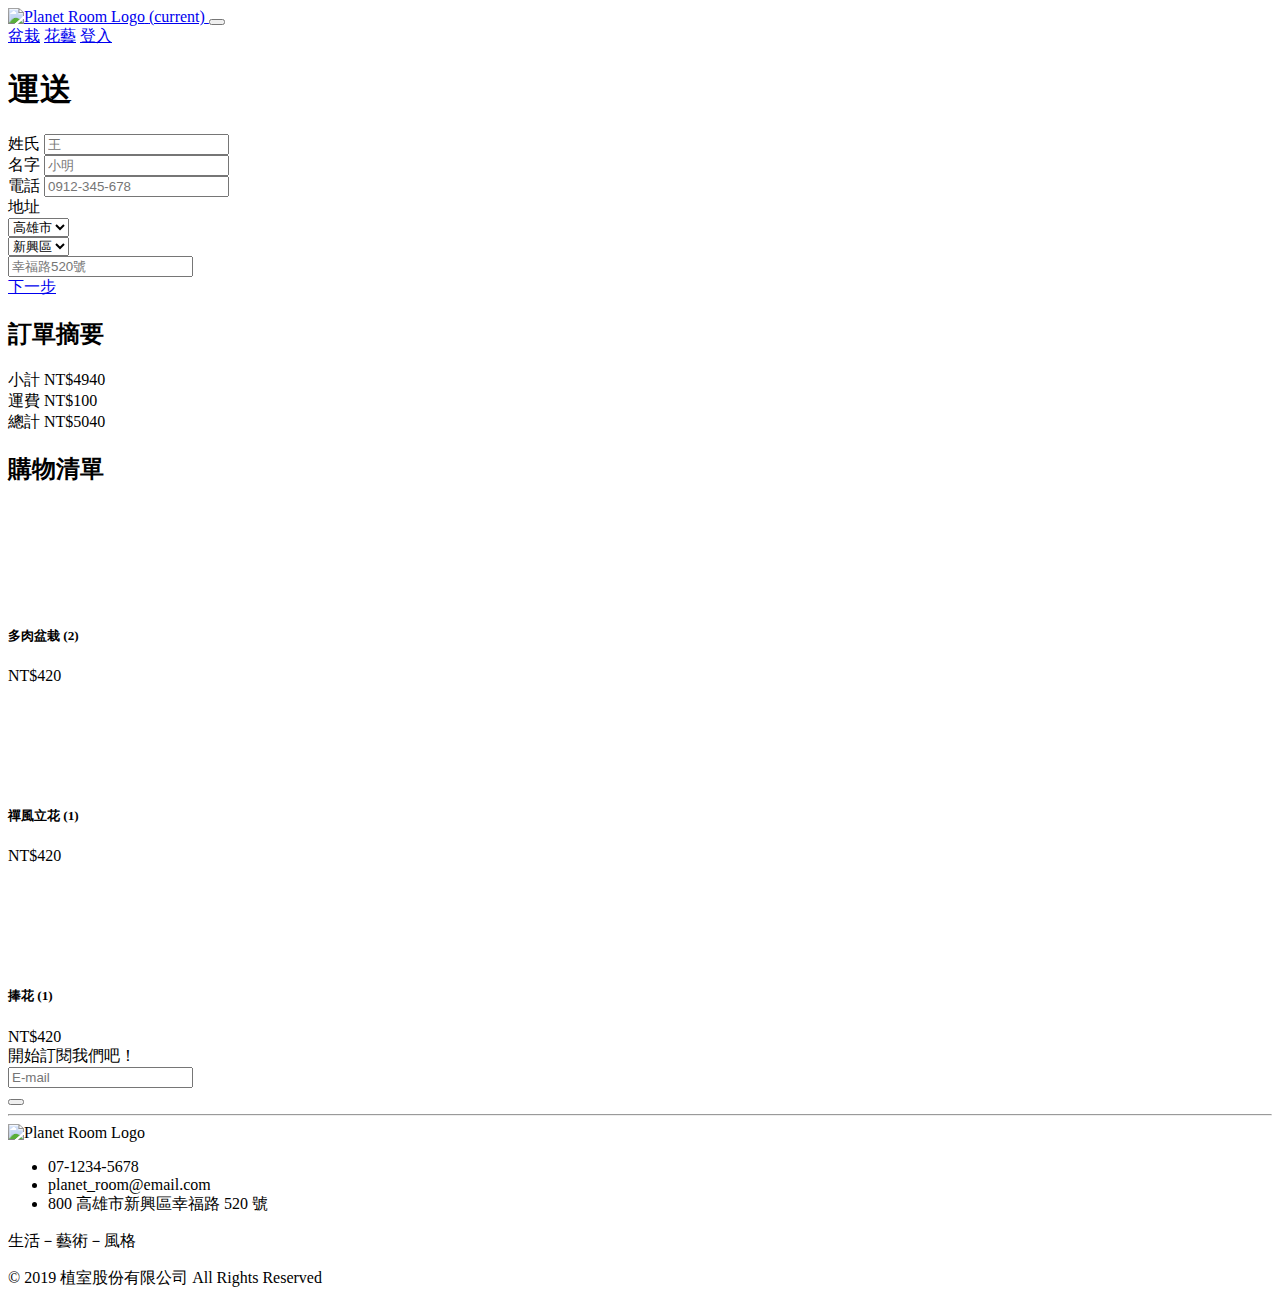
==== ckeckout-1.html @ a45eb7bd "Add files via upload" ====
<!DOCTYPE html>
<html lang="en">

<head>

    <meta charset="UTF-8">
    <meta name="viewport" content="width=device-width, initial-scale=1.0">
    <meta http-equiv="X-UA-Compatible" content="ie=edge">
    <title>產品列表 - 植室 | Planet Room</title>
    <meta name="description" content="植室藝廊，盆栽花束風格選品。">
    <!-- favicon -->
    <link rel="Shortcut Icon" type="image/x-icon" href="img/logo/logo.ico" />
    <!-- property -->
    <meta property="og:title" content="植室藝廊，盆栽花束風格選品 | 植室 Planet Room" />
    <meta property="og:description" content="讓空間瀰漫綠色氣息，植物風格選品。" />
    <meta property="og:type" content="website" />
    <meta property="og:url" content="網址" />
    <meta property="og:image" content="圖片路徑" />
    <meat property="fb:app_id" content="" />
    <meta property="og:site_name" content="植室 | Planet Room" />
    <meat property="og:locale" content="zh_TW" />
    <!-- apple-touch -->
    <link href="img/logo/apple-icon-180x180.png" rel="apple-touch-icon" />
    <!-- css -->
    <link rel="stylesheet" href="assets/stylesheets/all.css">
    <!-- fontawesome -->
    <script src="https://kit.fontawesome.com/18089327b4.js" crossorigin="anonymous"></script>

</head>

<body>

    <header>
        <!-- navbar -->
        <nav class="navbar navbar-expand-lg navbar-light bg-transparent p-lg-3">
            <div class="container">
                <a class="navbar-brand active" href="index.html">
                    <img src="img/logo/logo.svg" width="90" alt="Planet Room Logo">
                    <span class="sr-only">(current)</span>
                </a>
                <button class="navbar-toggler" type="button" data-toggle="collapse" data-target="#navbarNavAltMarkup"
                    aria-controls="navbarNavAltMarkup" aria-expanded="false" aria-label="Toggle navigation">
                    <span class="navbar-toggler-icon"></span>
                </button>
                <div class="collapse navbar-collapse" id="navbarNavAltMarkup">
                    <div class="navbar-nav">
                        <a class="nav-item nav-link mx-2" href="product-potted_plant.html">盆栽</a>
                        <a class="nav-item nav-link mx-2" href="product-floral.html">花藝</a>
                        <a class="nav-item nav-link mx-2" href="login.html">登入</a>
                        <a class="nav-item nav-link mx-2" href="cart.html">
                            <i class="fas fa-shopping-cart"></i>
                        </a>
                    </div>
                </div>
            </div>
        </nav>
    </header>

    <!-- section -->
    <section>
        <div class="container">
            <div class="row mt-md-6">
                <div class="col-md-8 text-brand-green-light px-0 px-md-3">
                    <div class="p-5 bg-brand-gray">
                        <div class="d-flex justify-content-between">
                            <h1 class="h2 w-100">運送</h1>
                            <div class="w-100 step__group d-flex justify-content-between align-items-center">
                                <div class="step__group--line"></div>
                                <div class="step__circle active"></div>
                                <div class="step__circle"></div>
                                <div class="step__circle"></div>
                            </div>
                        </div>
                        <form class="mt-3">
                            <div class="form-row">
                                <div class="form-group col-md-6">
                                    <label for="lastname">姓氏</label>
                                    <input type="text" class="form-control form-control-lg font-weight-light"
                                        id="lastname" placeholder="王">
                                </div>
                                <div class="form-group col-md-6">
                                    <label for="firstname">名字</label>
                                    <input type="text" class="form-control form-control-lg font-weight-light"
                                        id="firstname" placeholder="小明">
                                </div>
                            </div>
                            <div class="form-group">
                                <label for="tel">電話</label>
                                <input type="tel" class="form-control form-control-lg font-weight-light" id="tel"
                                    placeholder="0912-345-678">
                            </div>
                            <div class="form-group">
                                <label for="address">地址</label>
                                <div class="form-row">
                                    <div class="form-group col-md-6">
                                        <select id="city" class="form-control form-control-lg font-weight-light">
                                            <option value="高雄市">高雄市</option>
                                            <option>台北市</option>
                                            <option>新北市</option>
                                            <option>桃園市</option>
                                            <option>新竹市</option>
                                            <option>苗栗市</option>
                                            <option>台中市</option>
                                            <option>彰化市</option>
                                            <option>雲林市</option>
                                            <option>嘉義市</option>
                                            <option>台南市</option>
                                            <option>屏東市</option>
                                            <option>台東市</option>
                                            <option>花蓮市</option>
                                            <option>宜蘭市</option>
                                        </select>
                                    </div>
                                    <div class="form-group col-md-6">
                                        <select id="region" class="form-control form-control-lg font-weight-light">
                                            <option value="新興區">新興區</option>
                                            <option>苓雅區</option>
                                        </select>
                                    </div>
                                </div>
                                <input type="text" class="form-control form-control-lg font-weight-light"
                                    id="inputAddress2" placeholder="幸福路520號">
                            </div>
                        </form>
                    </div>
                    <a href="ckeckout-2.html" class="btn btn-brand-green-light btn-lg btn-block p-3">下一步</a>
                </div>
                <div class="col-md-4 d-none d-md-block">
                    <div class="border--color">
                        <div class="p-3 bg-brand-green-lighter">
                            <h2 class="h4 text-center text-white mb-0">訂單摘要</h2>
                        </div>
                        <div class="p-4 text-brand-green-light">
                            <div class="d-flex justify-content-between mb-2">
                                <span class="font-weight-light">小計</span>
                                <span class="font-weight-light">NT$4940</span>
                            </div>
                            <div class="d-flex justify-content-between mb-3">
                                <span class="font-weight-light">運費</span>
                                <span class="font-weight-light">NT$100</span>
                            </div>
                            <div class="d-flex justify-content-between">
                                <span class="h5">總計</span>
                                <span class="h5">NT$5040</span>
                            </div>
                        </div>
                    </div>
                    <div class="border--color mt-4">
                        <div class="p-3 bg-brand-green-lighter">
                            <h2 class="h4 text-center text-white mb-0">購物清單</h2>
                        </div>
                        <div class="p-4 text-brand-green-light">
                            <div class="d-flex justify-content-between align-items-center mb-3">
                                <div class="col-6">
                                    <div class="w-100 bg--cover"
                                        style="background-image: url('img/potted_plant/product_01.jpg'); height: 100px;">
                                    </div>
                                </div>
                                <div class="col-6">
                                    <div>
                                        <h5 class="h6 mb-0 font-weight-normal">多肉盆栽 (2)</h5>
                                        <span>NT$420</span>
                                    </div>
                                </div>
                            </div>
                            <div class="d-flex justify-content-between align-items-center mb-3">
                                <div class="col-6">
                                    <div class="w-100 bg--cover"
                                        style="background-image: url('img/floral/product_02.jpg'); height: 100px;">
                                    </div>
                                </div>
                                <div class="col-6">
                                    <div>
                                        <h5 class="h6 mb-0 font-weight-normal">禪風立花 (1)</h5>
                                        <span>NT$420</span>
                                    </div>
                                </div>
                            </div>
                            <div class="d-flex justify-content-between align-items-center">
                                <div class="col-6">
                                    <div class="w-100 bg--cover"
                                        style="background-image: url('img/floral/product_03.jpg'); height: 100px;">
                                    </div>
                                </div>
                                <div class="col-6">
                                    <div>
                                        <h5 class="h6 mb-0 font-weight-normal">捧花 (1)</h5>
                                        <span>NT$420</span>
                                    </div>
                                </div>
                            </div>
                        </div>
                    </div>
                </div>
            </div>
        </div>
    </section>

    <!-- footer -->
    <footer class="bg-brand-gray mt-md-6 pb-5">
        <!-- mail -->
        <section>
            <div class="container">
                <div class="row py-3 d-flex align-items-center">
                    <div class="col-md-6 d-flex justify-content-center d-md-inline mb-2 mb-md-0">
                        開始訂閱我們吧！
                    </div>
                    <div class="col-md-6 d-flex justify-content-center">
                        <div class="input-group-prepend">
                            <span class="input-group-text bg-white p-3">
                                <i class="fas fa-envelope"></i>
                            </span>
                        </div>
                        <input type="email" class="form-input" placeholder="E-mail" aria-label="email"
                            aria-describedby="mail">
                        <div class="input-group-append">
                            <button class="btn btn-brand-gray-dark px-3" type="submit">
                                <i class="fas fa-arrow-right"></i>
                            </button>
                        </div>
                    </div>
                </div>
            </div>
            <hr class="m-0 bg-brand-gray-light">
        </section>
        <!-- information -->
        <section>
            <div class="container">
                <div class="row pt-5">
                    <div class="col-md-6">
                        <img src="img/logo/logo.svg" width="70" alt="Planet Room Logo">
                        <ul class="p-0 mt-5 font-weight-light">
                            <li>07-1234-5678</li>
                            <li>planet_room@email.com</li>
                            <li>800 高雄市新興區幸福路 520 號</li>
                        </ul>
                    </div>
                    <div class="col-md-6 footer__slogan--text">
                        <p>生活－藝術－風格</p>
                    </div>
                </div>
                <div class="row d-flex align-items-center">
                    <div class="col-md-6">
                        <div class="footer__communityIcon">
                            <a href="#"><i class="fab fa-line"></i></a>
                            <a href="#"><i class="fab fa-facebook-square"></i></a>
                        </div>
                    </div>
                    <div class="col-md-6 d-md-flex justify-content-end">
                        <p class="font-weight-light text-brand-green">
                            &copy; 2019 植室股份有限公司 All Rights Reserved
                        </p>
                    </div>
                </div>
            </div>
        </section>
    </footer>

</body>

<!-- js -->
<script src="assets/bootstrap/js/jquery-3.4.1.slim.min.js"></script>
<script src="assets/bootstrap/js/bootstrap.min.js"></script>

</html>
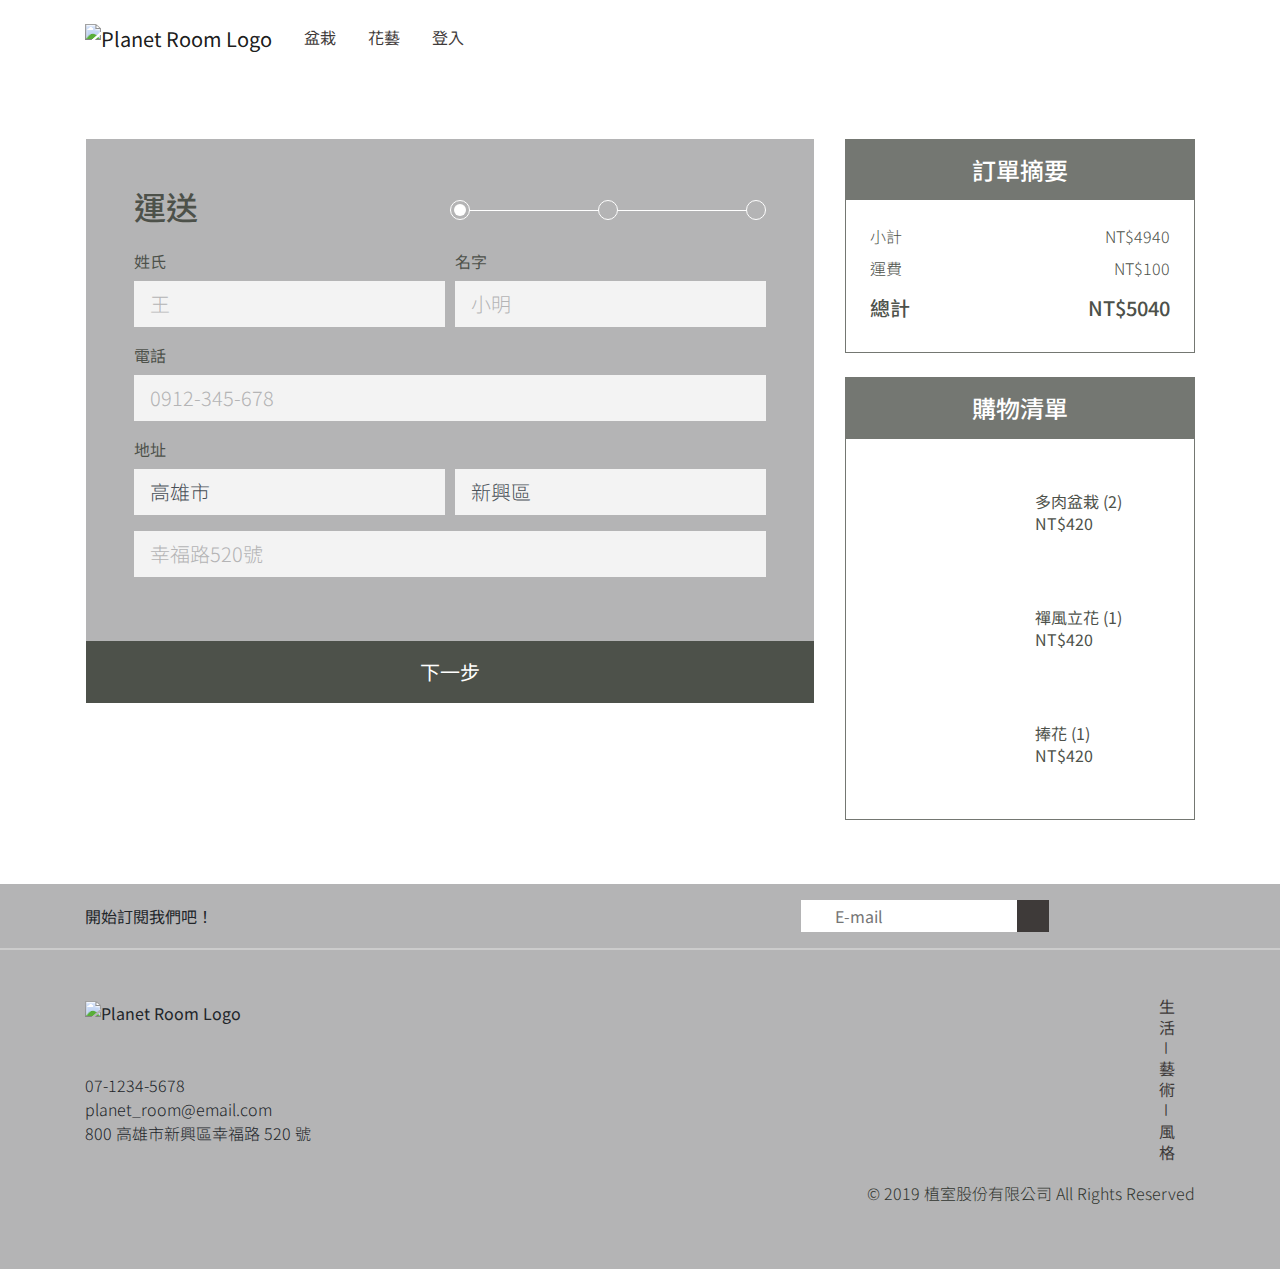
==== commit 7ff68b62: "Add files via upload" ====
--- a/ckeckout-1.html
+++ b/ckeckout-1.html
@@ -239,7 +239,7 @@
                         <p>生活－藝術－風格</p>
                     </div>
                 </div>
-                <div class="row d-flex align-items-center">
+                <div class="row align-items-center">
                     <div class="col-md-6">
                         <div class="footer__communityIcon">
                             <a href="#"><i class="fab fa-line"></i></a>
